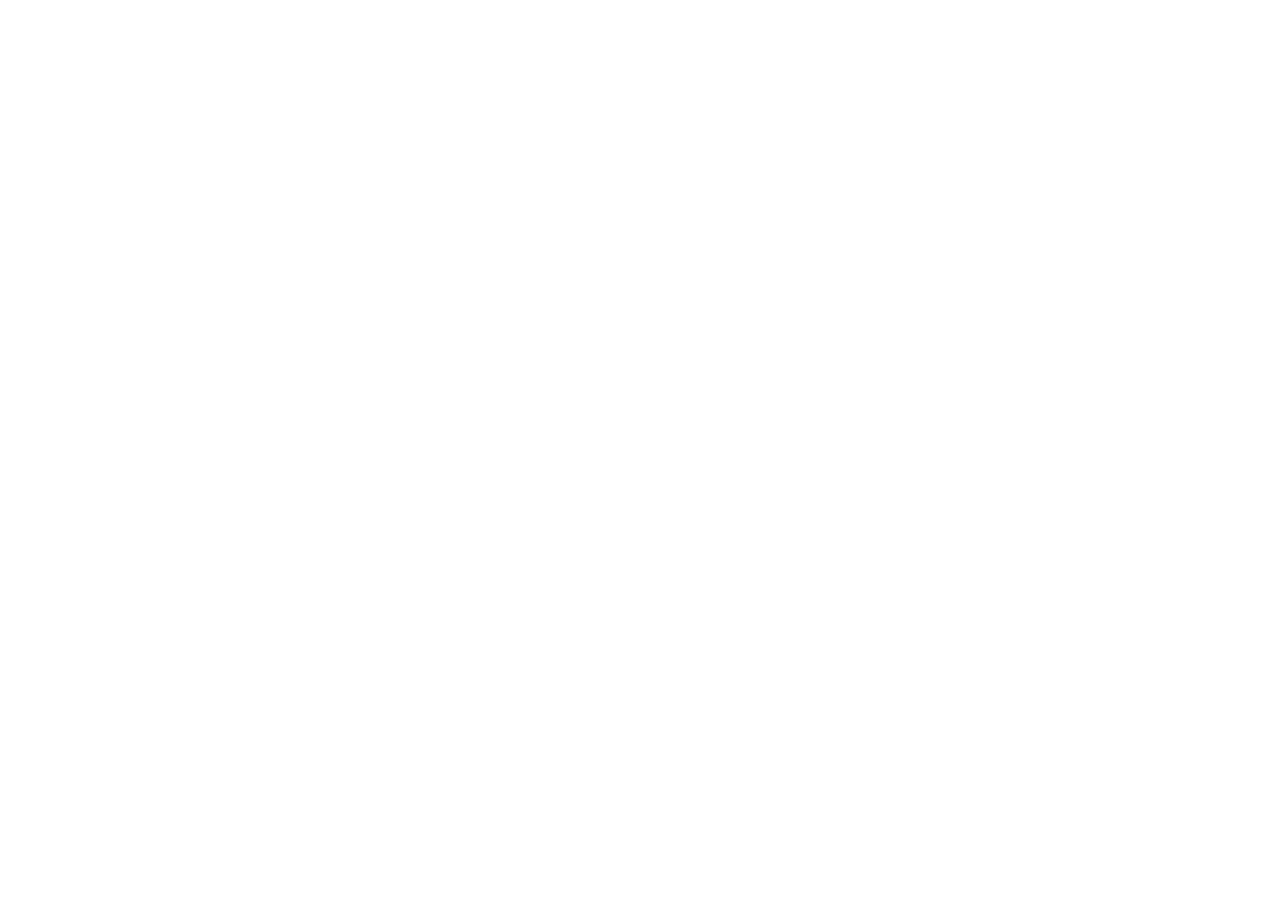
==== Loop 1 - Step 2/assets/index.html @ 5ee3579d "Change: desktop view" ====
<!doctype html>
<html>
<head>
    <title>Progress navigation</title>
</head>
<body>
    <!--
        Create Tabs component, that has several tab buttons. Each button toggles active tab content.
        Add a text input with a button. User can enter any tab index in the input and toggle it by clicking the button.
        Indexes in this task are not the same as they are used in JS, so by entering 1 - first tab should be shown, not 0.
        If invalid index is entered - browser must show an alert.
    -->
</body>
</html>
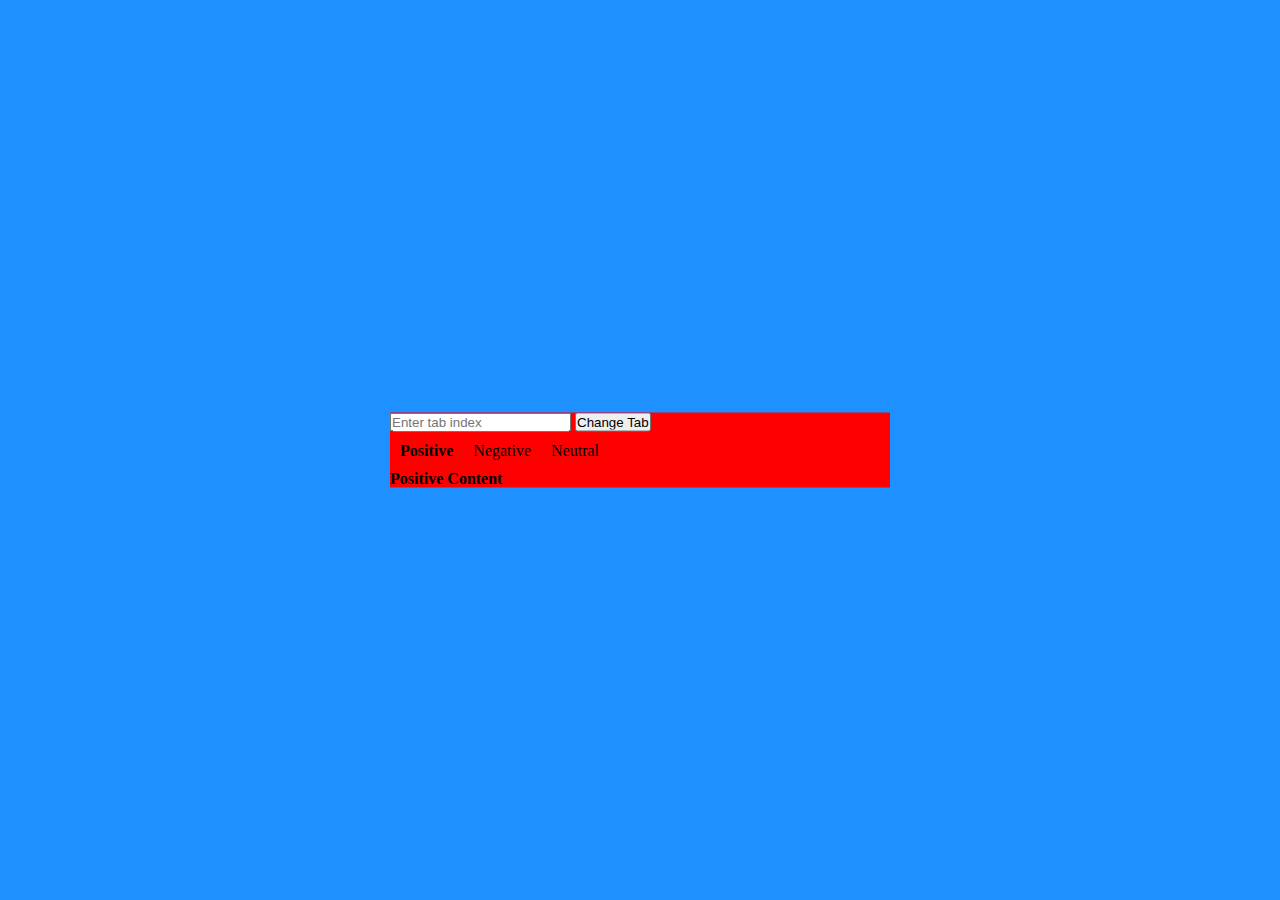
==== commit dfeed8ea: "Update: Working Code without required styling" ====
--- a/Loop 1 - Step 2/assets/index.html
+++ b/Loop 1 - Step 2/assets/index.html
@@ -2,6 +2,7 @@
 <html>
 <head>
     <title>Progress navigation</title>
+    <link rel="stylesheet" href="style.css">
 </head>
 <body>
     <!--
@@ -10,5 +11,21 @@
         Indexes in this task are not the same as they are used in JS, so by entering 1 - first tab should be shown, not 0.
         If invalid index is entered - browser must show an alert.
     -->
+
+    <div class="container">
+        <form action="" id="myForm">
+            <input type="number" name="tab_index" id="" placeholder="Enter tab index">
+            <input type="button" value="Change Tab">
+        </form>
+        <div class="tab_pane">
+            <div class="tab tab_1">Positive</div>
+            <div class="tab tab_2">Negative</div>
+            <div class="tab tab_3">Neutral</div>
+        </div>
+        <div class="display">Positive Content</div>
+    </div>
+
+
+    <script src="script.js"></script>
 </body>
 </html>--- a/Loop 1 - Step 2/assets/style.css
+++ b/Loop 1 - Step 2/assets/style.css
@@ -0,0 +1,30 @@
+*{
+    box-sizing: border-box;
+    padding: 0;
+    margin: 0;
+}
+body{
+    background-color: dodgerblue;
+}
+.container{
+    width: 500px;
+    /* height: 100vh; */
+    background-color: red;
+    position: absolute;
+    top: 50%;
+    left: 50%;
+    transform: translate(-50%, -50%);
+}
+.tab_pane{
+    overflow: hidden;
+}
+.tab{
+    float: left;
+    padding: 10px;
+}
+.tab:nth-child(1){
+    font-weight: bold;
+}
+.display{
+    font-weight: bold;
+}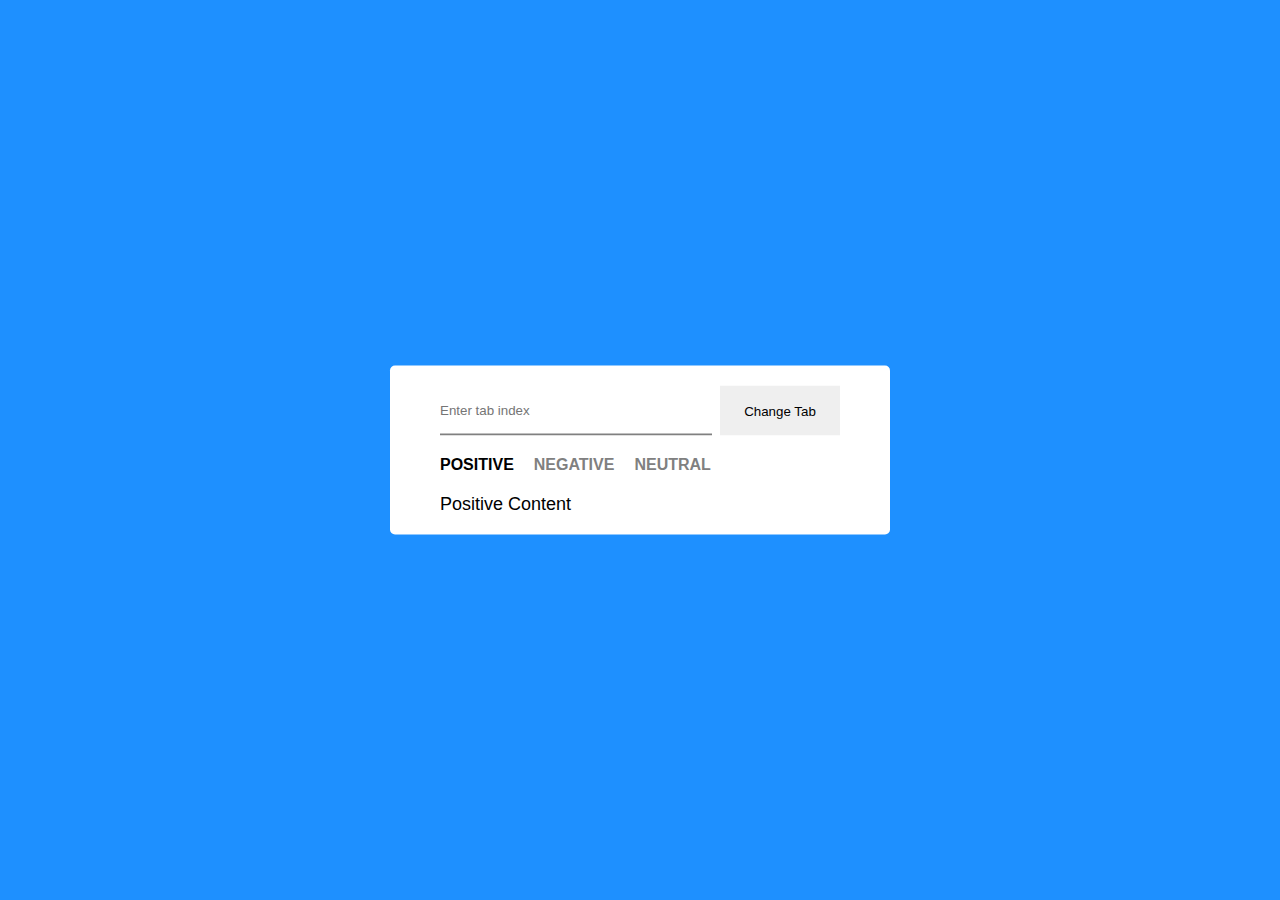
==== commit bf835bb7: "Update: Complete Work" ====
--- a/Loop 1 - Step 2/assets/index.html
+++ b/Loop 1 - Step 2/assets/index.html
@@ -3,6 +3,8 @@
 <head>
     <title>Progress navigation</title>
     <link rel="stylesheet" href="style.css">
+  <link href="https://fonts.googleapis.com/css?family=Roboto:400,500,700" rel="stylesheet">
+  <link href="https://fonts.googleapis.com/css?family=Prompt:900" rel="stylesheet">
 </head>
 <body>
     <!--
@@ -18,11 +20,11 @@
             <input type="button" value="Change Tab">
         </form>
         <div class="tab_pane">
-            <div class="tab tab_1">Positive</div>
-            <div class="tab tab_2">Negative</div>
-            <div class="tab tab_3">Neutral</div>
+            <div class="tab tab_1"><p>Positive</p></div>
+            <div class="tab tab_2"><p>Negative</p></div>
+            <div class="tab tab_3"><p>Neutral</p></div>
         </div>
-        <div class="display">Positive Content</div>
+        <div class="display"><p>Positive Content</p></div>
     </div>
 
 
--- a/Loop 1 - Step 2/assets/style.css
+++ b/Loop 1 - Step 2/assets/style.css
@@ -2,29 +2,75 @@
     box-sizing: border-box;
     padding: 0;
     margin: 0;
+    /* border: 1px solid red; */
+    /* font-family: Arial, sans-serif; */
 }
 body{
     background-color: dodgerblue;
 }
 .container{
     width: 500px;
-    /* height: 100vh; */
-    background-color: red;
+    background-color: white;
     position: absolute;
     top: 50%;
     left: 50%;
     transform: translate(-50%, -50%);
+    border-radius: 5px;
+    padding: 20px 0;
+}
+form, .tab_pane, .display{
+    padding: 0 50px;
+}
+form{
+    overflow: hidden;
 }
 .tab_pane{
     overflow: hidden;
 }
 .tab{
     float: left;
-    padding: 10px;
+    text-transform: uppercase;
+    font-weight: 900;
 }
-.tab:nth-child(1){
-    font-weight: bold;
+.tab p{
+    display: inline-block;
+    padding: 20px 20px 20px 0;
+    font-family: sans-serif;
+    font-weight: 800;
+    color: grey;
+    cursor: pointer;
+}
+.tab_1 p{
+    color: black;
 }
 .display{
-    font-weight: bold;
+    font-weight: 500;
+    font-size: 18px;
+    font-family: sans-serif;
+}
+input[type="number"]{
+    width: 68%;
+    float: left;
+    height: 50px;
+    outline: none;
+    border-left: none;
+    border-right: none;
+    border-top: none;
+    border-bottom-color: grey;
+}
+input[type="number"]:focus{
+    border-bottom-color: black;
+}
+input[type="button"]{
+    height: 50px;
+    width: 30%;
+    float: right;
+    cursor: url(./design/design.png), pointer;
+    border: none;
+}
+input[type="button"]:active, input[type="button"]:focus{
+    outline: none;
+}
+input[type="number"]:-webkit-outer-spin-button{
+    border-radius: 10px;
 }